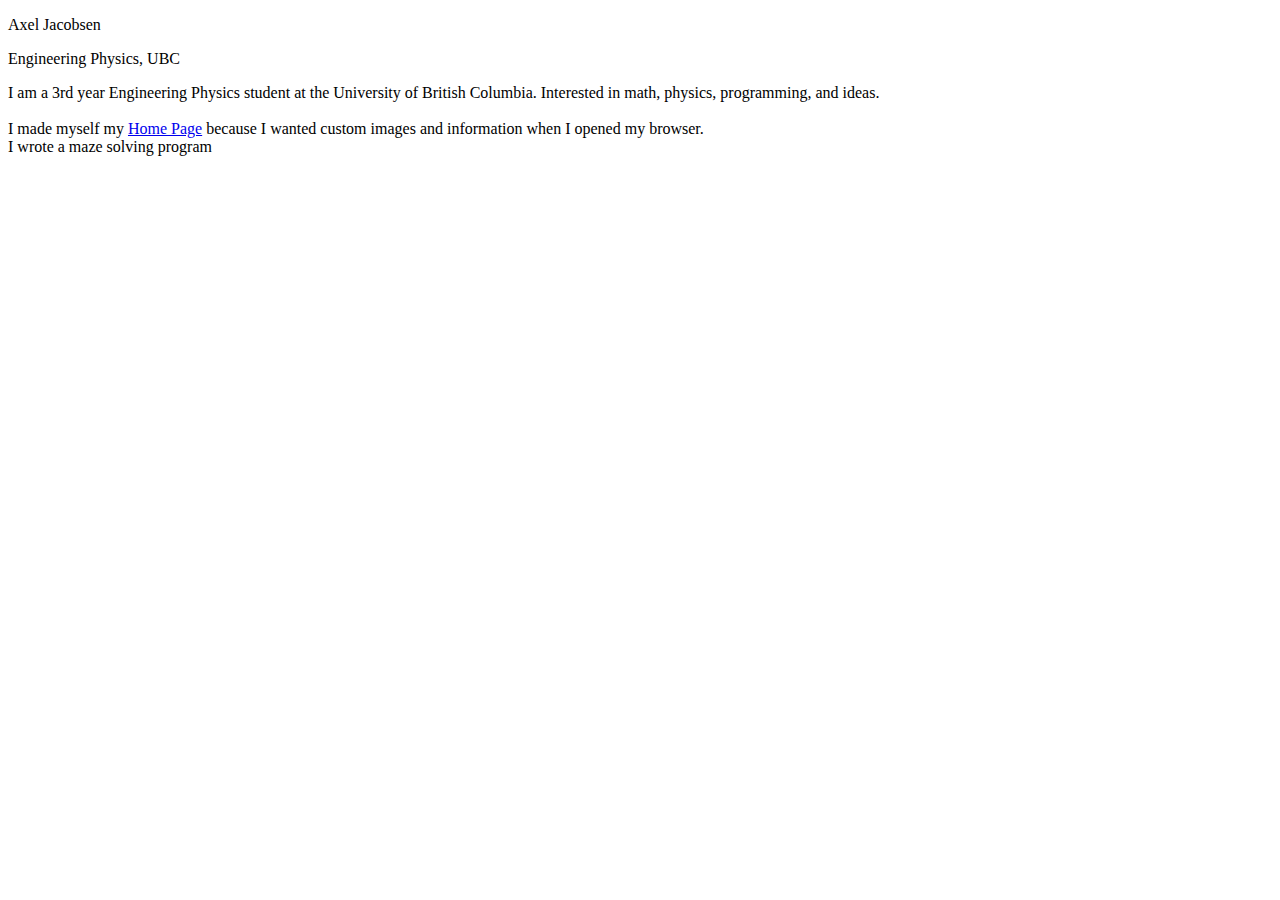
==== docs/index.html @ 6165ebaa "add docs" ====
<!DOCTYPE html>
<html>

<head>
  <title> Axel Jacobsen </Title>
</head>

<body>

  <div class="content">
    <div class="rowTings wide">
      <div class="titleCard">
        <p class="info name">
          Axel Jacobsen
        </p>
        <p class="info program">
          Engineering Physics, UBC
        </p>
      </div>
    </div>
    <p class="personal info">
      I am a 3rd year Engineering Physics student at the University of British Columbia. Interested in math, physics, programming,
      and ideas.
      </br>
      </br>
      I made myself my <a href="HomePage">Home Page</a> because I wanted custom images and information when I opened my browser.
      </br>
      I wrote a maze solving program
    </p>
  </div>

</body>

</html>
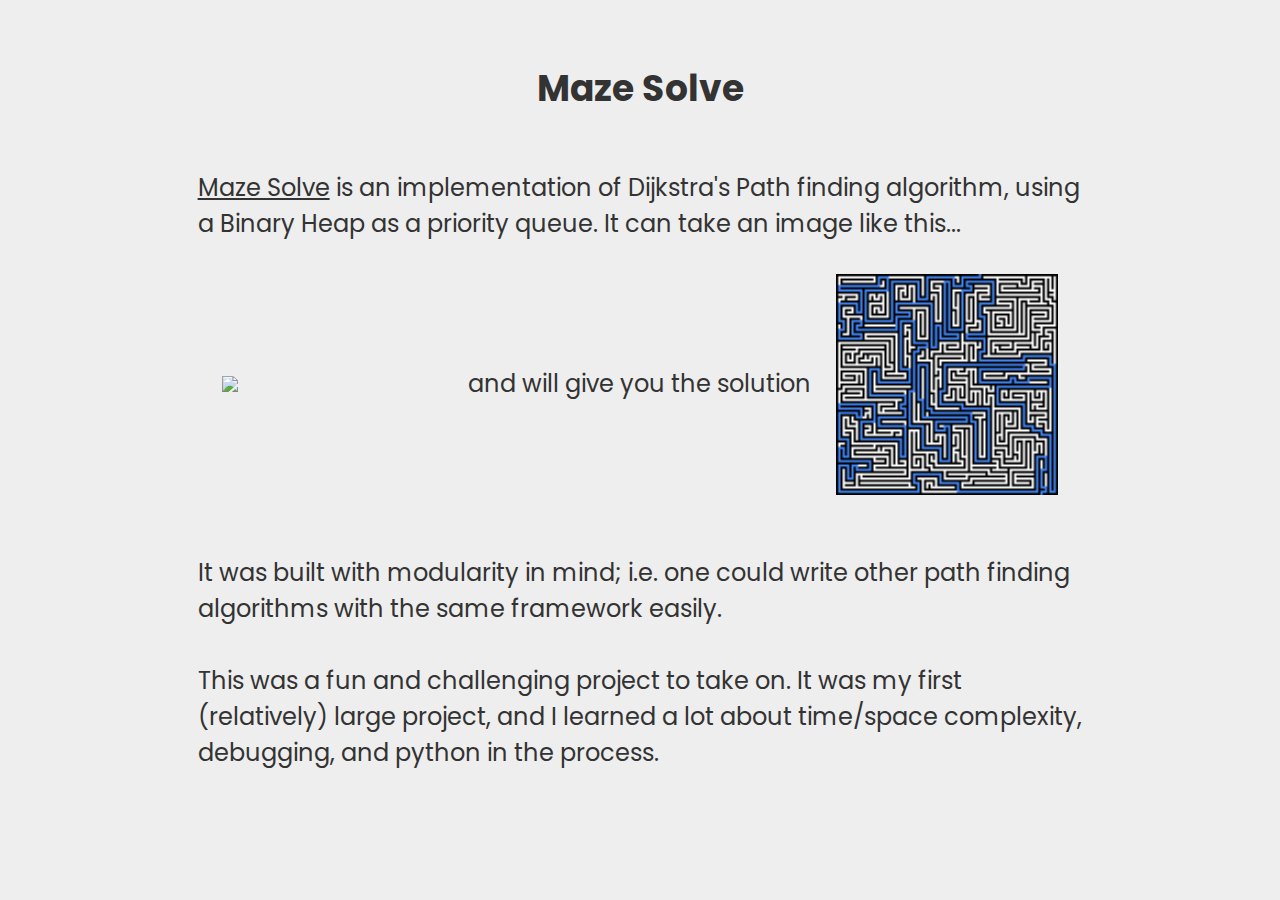
==== commit 65f0ca67: "add website" ====
--- a/docs/index.html
+++ b/docs/index.html
@@ -2,33 +2,34 @@
 <html>
 
 <head>
-  <title> Axel Jacobsen </Title>
+  <title>Maze Solve</title>
+  <link rel="stylesheet" href="styles/css/main.css">
 </head>
 
 <body>
-
   <div class="content">
+    <h2>
+      <a href="https://github.com/Axel-Jacobsen/MazeSolve">Maze Solve</a>
+    </h2>
+    <p class="description">
+      <a href="https://github.com/Axel-Jacobsen/MazeSolve">Maze Solve</a> is an implementation of Dijkstra's Path finding algorithm, using a Binary Heap as a priority queue. It can take
+      an image like this...
+    </p>
     <div class="rowTings wide">
-      <div class="titleCard">
-        <p class="info name">
-          Axel Jacobsen
-        </p>
-        <p class="info program">
-          Engineering Physics, UBC
-        </p>
-      </div>
+      <img src="../mazes/cropped_large_maze.png"></img>
+      <p>
+        and will give you the solution
+      </p>
+      <img src="../mazes/solution_large_maze.png"></img>
     </div>
-    <p class="personal info">
-      I am a 3rd year Engineering Physics student at the University of British Columbia. Interested in math, physics, programming,
-      and ideas.
+    <p class="description">
+      </br>
+      It was built with modularity in mind; i.e. one could write other path finding algorithms with the same framework easily.
       </br>
       </br>
-      I made myself my <a href="HomePage">Home Page</a> because I wanted custom images and information when I opened my browser.
-      </br>
-      I wrote a maze solving program
+      This was a fun and challenging project to take on. It was my first (relatively) large project, and I learned a lot about time/space complexity, debugging, and python in the process.
     </p>
   </div>
-
 </body>
 
-</html>
+</html>--- a/docs/styles/css/main.css
+++ b/docs/styles/css/main.css
@@ -0,0 +1,43 @@
+@import url("https://fonts.googleapis.com/css?family=Fanwood+Text|Julius+Sans+One|Marcellus+SC|Raleway|Playfair+Display|Playfair+Display+SC|Poppins|Quattrocento|Vollkorn+SC");
+body {
+  font-family: 'Poppins', serif;
+  font-size: 24px;
+  line-height: 1.5;
+  color: #333;
+  background-color: #eeeeee; }
+
+.content {
+  width: 100%;
+  display: flex;
+  display: -webkit-flex;
+  flex-direction: column;
+  align-items: center;
+  justify-content: center;
+  margin-top: 2rem; }
+
+.description {
+  max-width: 70%;
+  color: #333;
+  border-bottom: 0;
+  margin-bottom: 2rem; }
+
+.rowTings {
+  display: flex;
+  flex-direction: row;
+  align-items: center; }
+
+.wide {
+  width: 70%;
+  justify-content: space-evenly; }
+
+p a {
+  text-decoration: underline; }
+
+img {
+  width: 25%; }
+
+a {
+  color: inherit;
+  text-decoration: none; }
+
+/*# sourceMappingURL=main.css.map */
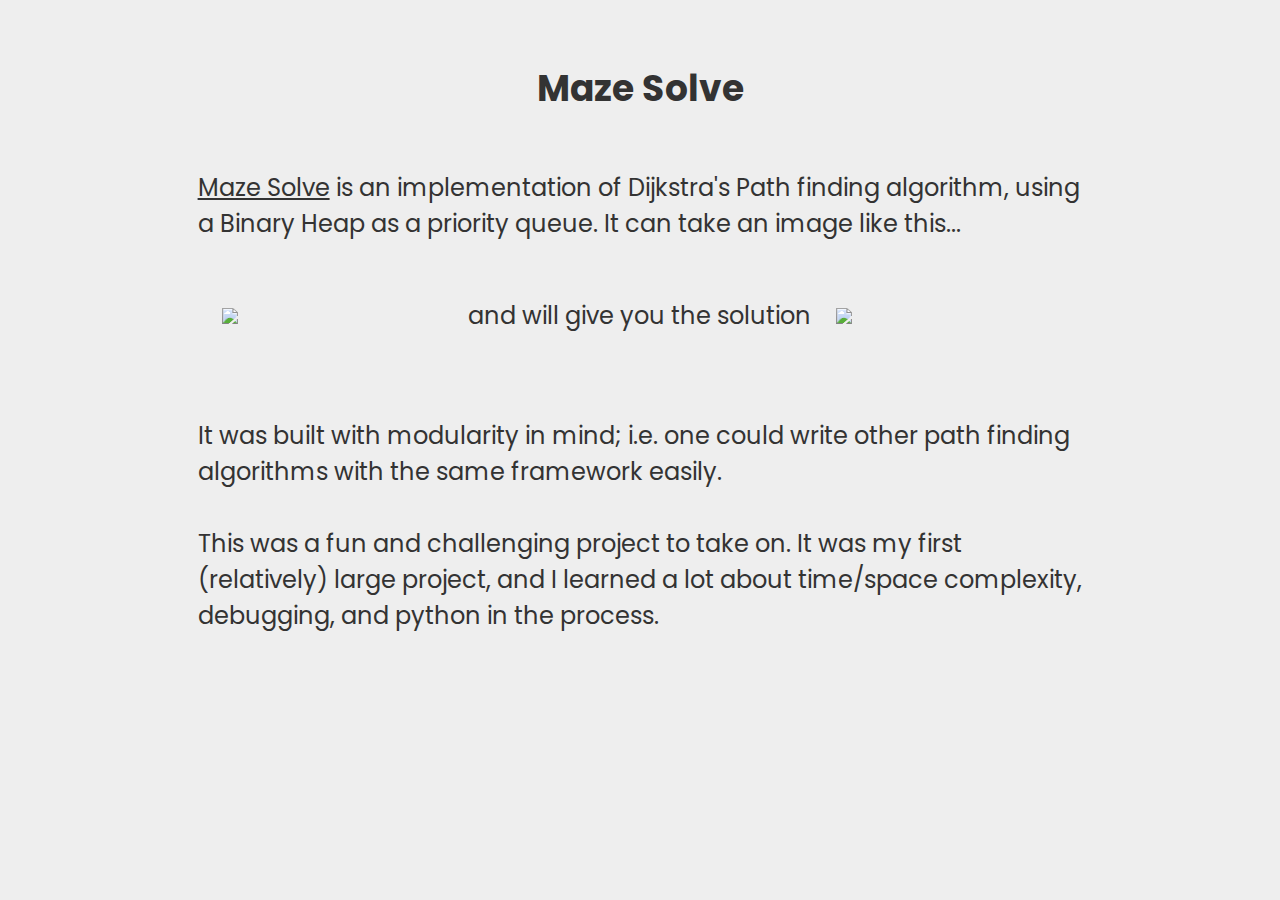
==== commit 030f0bf6: "fix(maybe)" ====
--- a/docs/index.html
+++ b/docs/index.html
@@ -16,11 +16,11 @@
       an image like this...
     </p>
     <div class="rowTings wide">
-      <img src="../mazes/cropped_large_maze.png"></img>
+      <img src="mazes/cropped_large_maze.png"></img>
       <p>
         and will give you the solution
       </p>
-      <img src="../mazes/solution_large_maze.png"></img>
+      <img src="mazes/solution_large_maze.png"></img>
     </div>
     <p class="description">
       </br>
@@ -32,4 +32,4 @@
   </div>
 </body>
 
-</html>+</html>
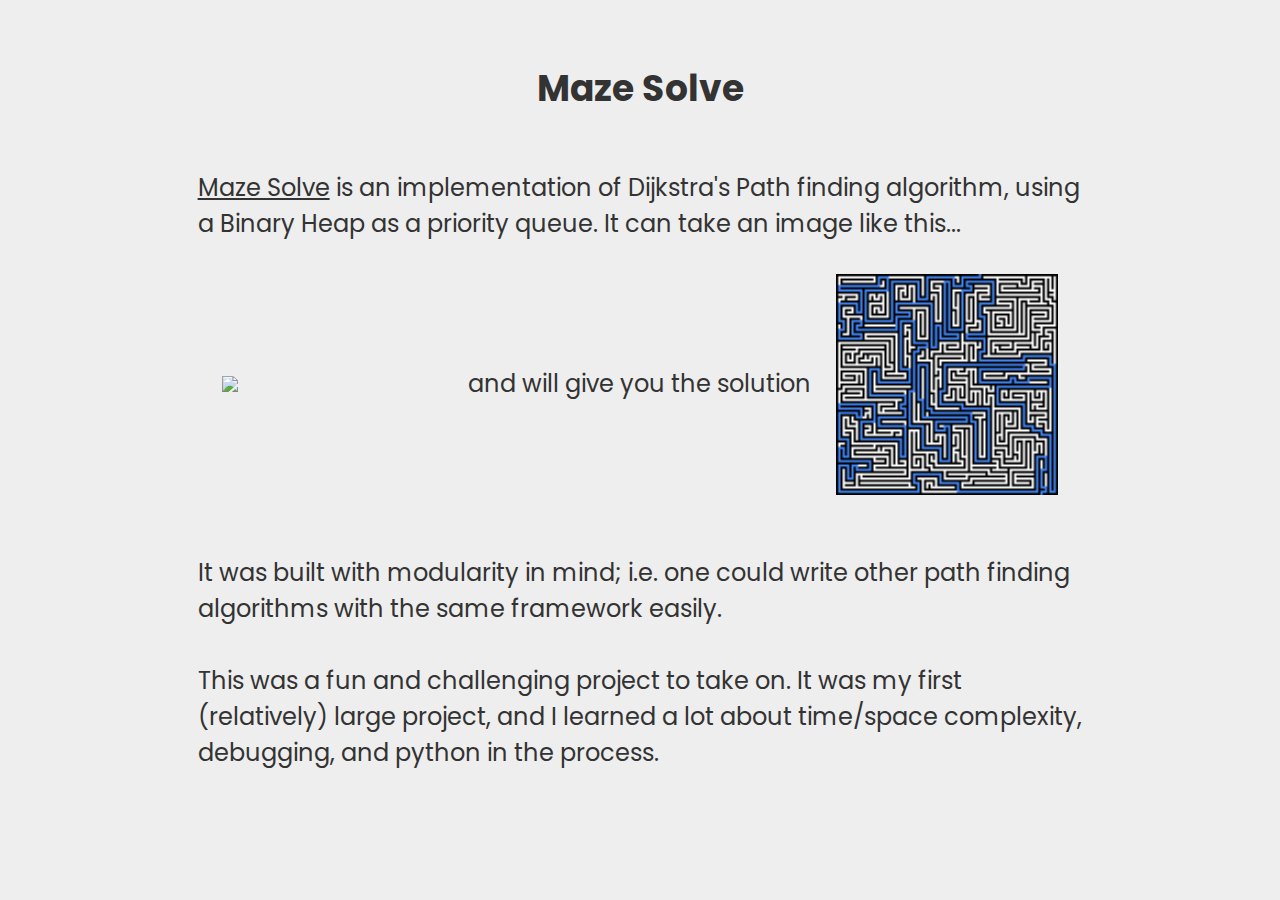
==== commit a92092b1: "f" ====
--- a/docs/index.html
+++ b/docs/index.html
@@ -16,11 +16,11 @@
       an image like this...
     </p>
     <div class="rowTings wide">
-      <img src="mazes/cropped_large_maze.png"></img>
+      <img src="../mazes/cropped_large_maze.png"></img>
       <p>
         and will give you the solution
       </p>
-      <img src="mazes/solution_large_maze.png"></img>
+      <img src="../mazes/solution_large_maze.png"></img>
     </div>
     <p class="description">
       </br>
